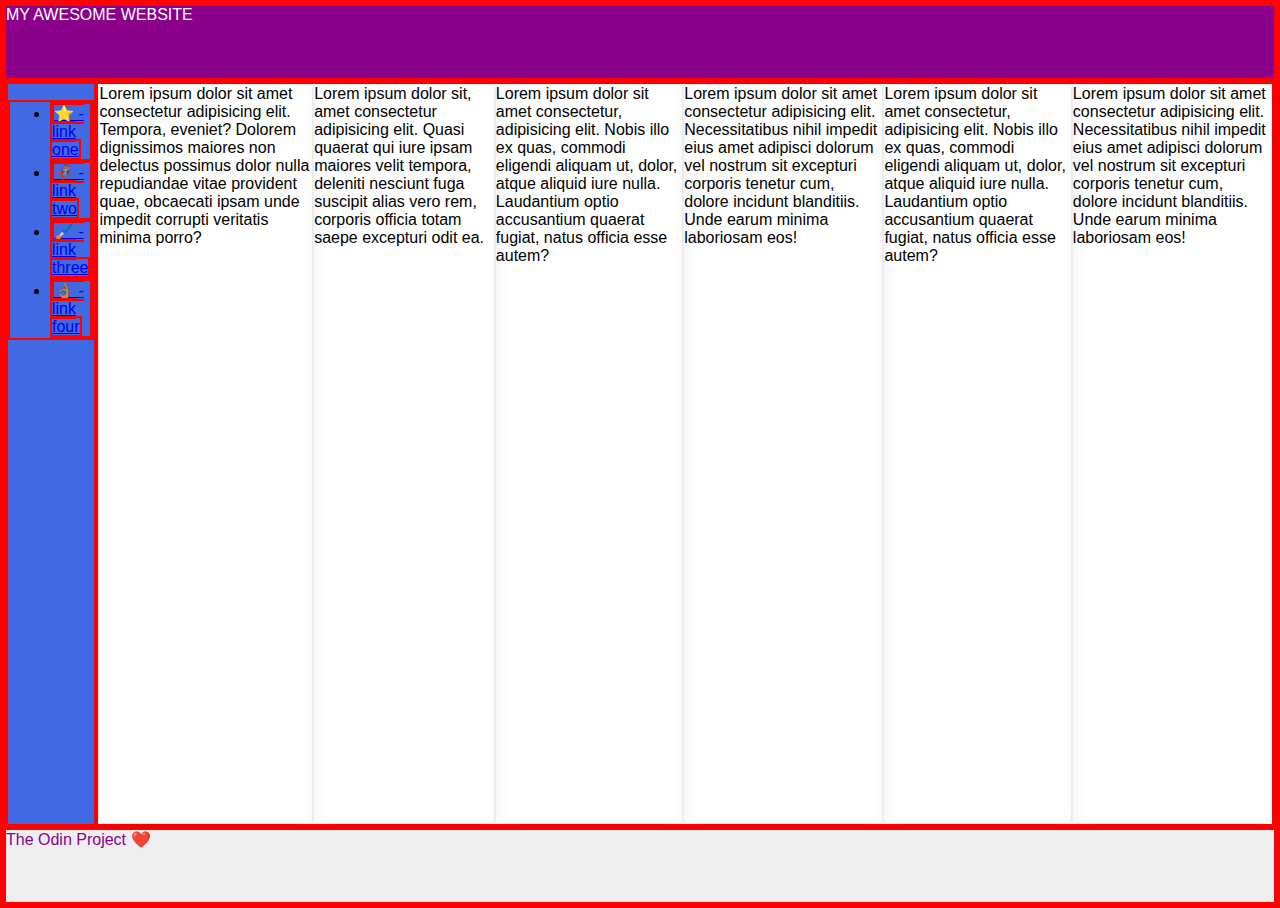
==== flex/07-flex-layout-2/index.html @ b82d3b6f "started work on 07-flex layout" ====
<!DOCTYPE html>
<html lang="en">
  <head>
    <meta charset="UTF-8">
    <meta http-equiv="X-UA-Compatible" content="IE=edge">
    <meta name="viewport" content="width=device-width, initial-scale=1.0">
    <title>The Holy Grail</title>
    <link rel="stylesheet" href="style.css">
  </head>
  <body>

<!-- Top Header --> 

    <div class="header">
      MY AWESOME WEBSITE
    </div>

<!-- Main Body-->

    <div class="bodyContainer">
  <!-- Sidebar --> 

    <div class="sidebar">
      <ul>
        <li><a href="#">⭐ - link one</a></li>
        <li><a href="#">🦸🏽‍♂️ - link two</a></li>
        <li><a href="#">🖌️ - link three</a></li>
        <li><a href="#">👌🏽 - link four</a></li>
      </ul>
    </div>

<!-- Content --> 
    <div class ='contentContainer'>
      <div class="card">Lorem ipsum dolor sit amet consectetur adipisicing elit. Tempora, eveniet? Dolorem dignissimos maiores non delectus possimus dolor nulla repudiandae vitae provident quae, obcaecati ipsam unde impedit corrupti veritatis minima porro?</div>
      <div class="card">Lorem ipsum dolor sit, amet consectetur adipisicing elit. Quasi quaerat qui iure ipsam maiores velit tempora, deleniti nesciunt fuga suscipit alias vero rem, corporis officia totam saepe excepturi odit ea.</div>
      <div class="card">Lorem ipsum dolor sit amet consectetur, adipisicing elit. Nobis illo ex quas, commodi eligendi aliquam ut, dolor, atque aliquid iure nulla. Laudantium optio accusantium quaerat fugiat, natus officia esse autem?</div>
      <div class="card">Lorem ipsum dolor sit amet consectetur adipisicing elit. Necessitatibus nihil impedit eius amet adipisci dolorum vel nostrum sit excepturi corporis tenetur cum, dolore incidunt blanditiis. Unde earum minima laboriosam eos!</div>
      <div class="card">Lorem ipsum dolor sit amet consectetur, adipisicing elit. Nobis illo ex quas, commodi eligendi aliquam ut, dolor, atque aliquid iure nulla. Laudantium optio accusantium quaerat fugiat, natus officia esse autem?</div>
      <div class="card">Lorem ipsum dolor sit amet consectetur adipisicing elit. Necessitatibus nihil impedit eius amet adipisci dolorum vel nostrum sit excepturi corporis tenetur cum, dolore incidunt blanditiis. Unde earum minima laboriosam eos!</div>
    </div>
  </div>

<!-- Footer --> 

    <div class="footer">
      The Odin Project ❤️
    </div>
  </body>
</html>
---- flex/07-flex-layout-2/style.css ----
* {

  border: 2px;
  
  border-style: solid;
  
  border-color: red;
  
  }

body {
  font-family: -apple-system, BlinkMacSystemFont, 'Segoe UI', Roboto, Oxygen, Ubuntu, Cantarell, 'Open Sans', 'Helvetica Neue', sans-serif;
  margin: 0;
  min-height: 100vh;
  display: flex;
  flex-direction: column;
}

.header {
  height: 72px;
  background: darkmagenta;
  color: white;
  display: flex;
}

.bodyContainer {
  display: flex;
  flex: 1;
}

.footer {
  height: 72px;
  background: #eee;
  color: darkmagenta;
  display: flex;
}

.sidebar {
  width: 300px;
  background: royalblue;
  box-sizing: border-box;
  display: flex;
  flex-direction: column;
}

.card {
  border: 1px solid #eee;
  box-shadow: 2px 4px 16px rgba(0,0,0,.06);
  border-radius: 4px;
  display: flex;
}

.contentContainer {
  display: flex;
}
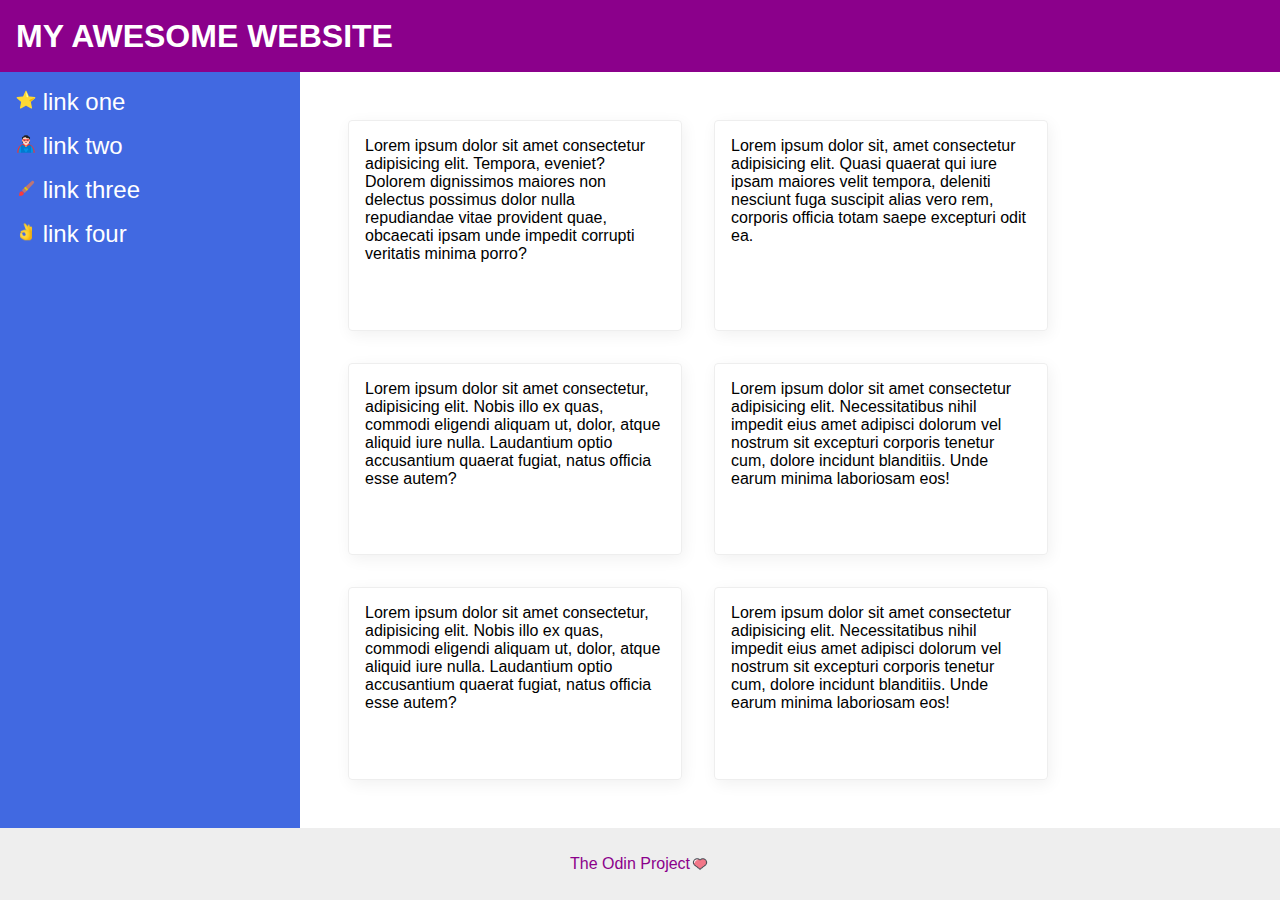
==== commit 1ceaafe4: "completed 07 flex css" ====
--- a/flex/07-flex-layout-2/index.html
+++ b/flex/07-flex-layout-2/index.html
@@ -22,10 +22,10 @@
 
     <div class="sidebar">
       <ul>
-        <li><a href="#">⭐ - link one</a></li>
-        <li><a href="#">🦸🏽‍♂️ - link two</a></li>
-        <li><a href="#">🖌️ - link three</a></li>
-        <li><a href="#">👌🏽 - link four</a></li>
+        <li><a href="#"><img src="images/white-medium-star.svg"> link one</a></li>
+        <li><a href="#"><img src="images/person-superhero-light.svg">  link two</a></li>
+        <li><a href="#"><img src="images/brush.svg">   link three</a></li>
+        <li><a href="#"><img src="images/icons8-ok-hand-emoji-48.png">  link four</a></li>
       </ul>
     </div>
 
@@ -43,7 +43,7 @@
 <!-- Footer --> 
 
     <div class="footer">
-      The Odin Project ❤️
+      The Odin Project <img src="images/icons8-heart-64.png">
     </div>
   </body>
 </html>--- a/flex/07-flex-layout-2/style.css
+++ b/flex/07-flex-layout-2/style.css
@@ -1,12 +1,4 @@
-* {
 
-  border: 2px;
-  
-  border-style: solid;
-  
-  border-color: red;
-  
-  }
 
 body {
   font-family: -apple-system, BlinkMacSystemFont, 'Segoe UI', Roboto, Oxygen, Ubuntu, Cantarell, 'Open Sans', 'Helvetica Neue', sans-serif;
@@ -14,6 +6,7 @@
   min-height: 100vh;
   display: flex;
   flex-direction: column;
+  flex: 1;
 }
 
 .header {
@@ -21,6 +14,10 @@
   background: darkmagenta;
   color: white;
   display: flex;
+  padding: 0 16px;
+  align-items: center;
+  font-size: 32px;
+  font-weight: 900;
 }
 
 .bodyContainer {
@@ -33,23 +30,50 @@
   background: #eee;
   color: darkmagenta;
   display: flex;
+  align-items: center;
+  justify-content: center;
 }
 
 .sidebar {
   width: 300px;
   background: royalblue;
   box-sizing: border-box;
-  display: flex;
-  flex-direction: column;
+  flex-shrink: 0;
+  padding: 16px;
 }
+
+ul {
+  list-style: none;
+  margin: 0;
+  padding: 0;
+}
+
+li {
+  margin-bottom: 16px;
+}
+
+a {
+  color: white;
+  text-decoration: none;
+  font-size: 24px;
+}
+
 
 .card {
   border: 1px solid #eee;
   box-shadow: 2px 4px 16px rgba(0,0,0,.06);
   border-radius: 4px;
-  display: flex;
+  padding: 16px;
+  width: 300px;
 }
 
 .contentContainer {
-  display: flex;
+    padding: 48px;
+    display: flex;
+    flex-wrap: wrap;
+    gap: 32px;
+}
+
+img {
+  width: 20px;
 }